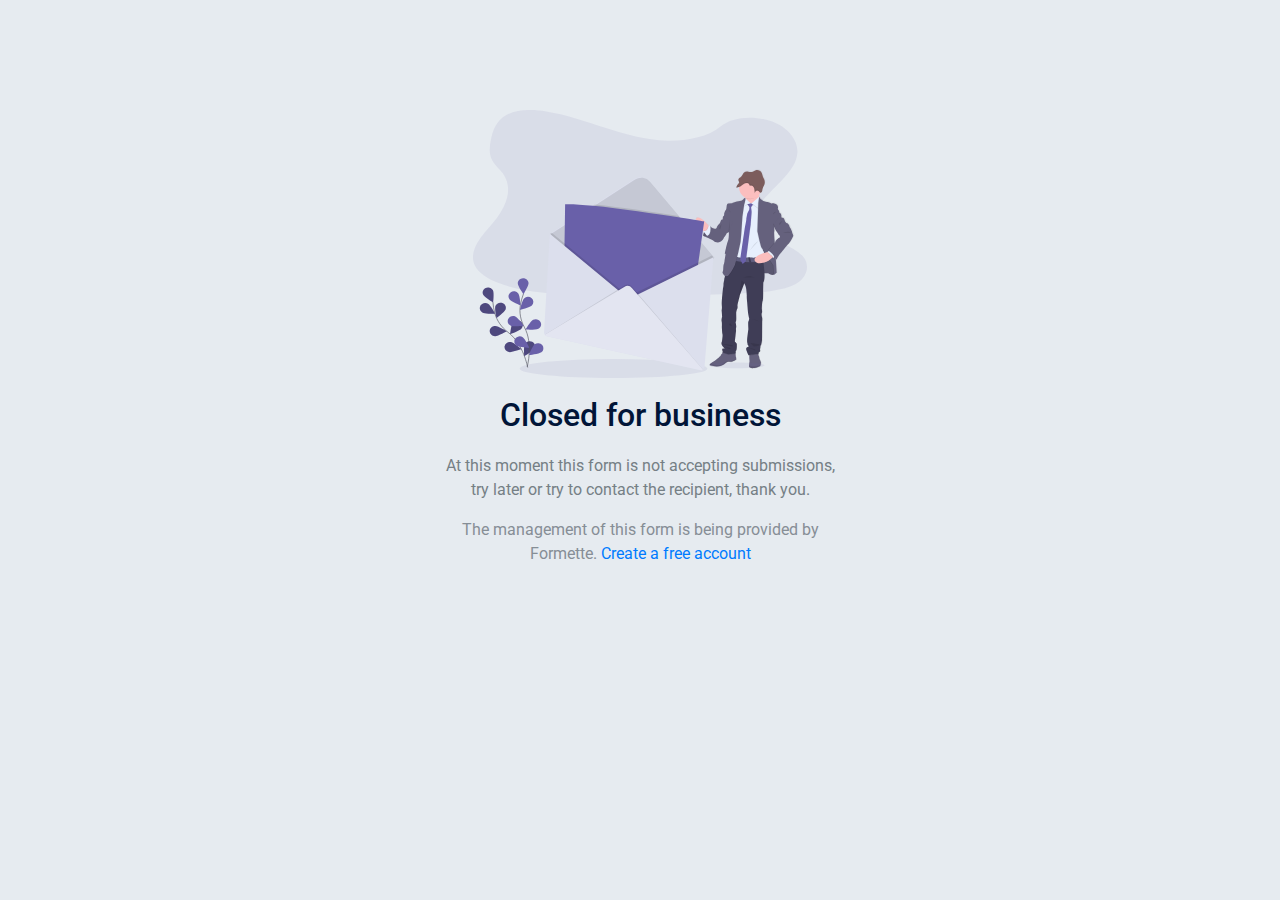
==== close.html @ e6238762 "first commit" ====
<!DOCTYPE html>
<html lang="en">

<head>
    <meta charset="UTF-8">
    <meta name="viewport" content="width=device-width, initial-scale=1, shrink-to-fit=no">
    <meta name="description" content="Bring your forms to life, without having a need for any coding or a backend. Formette can help give your site super powers." />
    <meta name="keywords" content="Forms, Web Forms, Developers, Website, Sites, Backend, Free Forms, Free, Forms as a Service, FaaS, Code, Coding, Product, Software, Languages, Integrations, Coding, Contact, Emails, Data, Easy, Everyone, Programmers, Content" />
    <meta name="author" content="Formette" />
    <!-- Schema.org markup for Google+ -->
    <meta itemprop="name" content="Formette - Website forms with super powers">
    <meta itemprop="description" content="Bring your forms to life, without having a need for any coding or a backend. Formette can help give your site super powers.">
    <meta itemprop="image" content="https://formette.com/">
    <!-- Twitter Card data -->
    <meta name="twitter:card" content="summary">
    <meta name="twitter:site" content="@formette_com">
    <meta name="twitter:title" content="Formette - Website forms with super powers">
    <meta name="twitter:description" content="Bring your forms to life, without having a need for any coding or a backend. Formette can help give your site super powers.">
    <meta name="twitter:creator" content="@formette_com">
    <meta name="twitter:image" content="https://formette.com/">
    <!-- Open Graph data -->
    <meta property="og:title" content="Formette - Website forms with super powers" />
    <meta property="og:type" content="article" />
    <meta property="og:url" content="https://formette.com/" />
    <meta property="og:image" content="https://formette.com/" />
    <meta property="og:description" content="Bring your forms to life, without having a need for any coding or a backend. Formette can help give your site super powers." />
    <meta name="author" content="Formette">
    <!-- TITLE -->
    <title>Formette - Closed for business</title>
    <!--FONTS-->
    <link href="https://fonts.googleapis.com/css?family=Source+Code+Pro:900" rel="stylesheet">
    <link href="https://fonts.googleapis.com/css?family=Roboto:300,400" rel="stylesheet">
    <!--BOOTSTRAP, AOS, MAIN CSS, FONT AWESOME-->
    <link rel="stylesheet" href="css/bootstrap.min.css">
    <link rel="stylesheet" href="css/illustrations.css">
    <!--FAVICON-->
    <link rel="icon" href="images/favicon.ico" type="image/gif" sizes="16x16">
    <script src="https://wchat.freshchat.com/js/widget.js"></script>
    <script src='https://www.google.com/recaptcha/api.js'></script>
</head>

<body>
    <div class="container">
        <div class="row">
            <div class="col">
                <div class="content">
                    <div class="illustration">
                        <img src="./images/illustrations/close.svg" alt="Thank You">
                        <h2 class="title">Closed for business</h2>
                        <p class="description">At this moment this form is not accepting submissions, try later or try
                            to contact the recipient, thank you.
                        </p>
                        <p class="text-muted">The management of this form is being provided by Formette.
                            <a href="https://formette.com/" target="_blank">Create
                                a free account</a></p>
                    </div>
                </div>
            </div>
        </div>
    </div>
    <script src='//cdn.freshmarketer.com/248894/869216.js'></script>
    <script type="text/javascript" src"//downloads.mailchimp.com/js/signup-forms/popup/embed.js" data-dojo-config="usePlainJson: true, isDebug: false"></script>
    <script type="text/javascript">require(["mojo/signup-forms/Loader"], function (L) { L.start({ "baseUrl": "mc.us17.list-manage.com", "uuid": "2d072c73ca27589ec203433f4", "lid": "dac4c03f8b" }) })</script>
    <script type="text/javascript">(function (w, d) { var loader = function () { var s = d.createElement("script"), tag = d.getElementsByTagName("script")[0]; s.src = "https://cdn.iubenda.com/iubenda.js"; tag.parentNode.insertBefore(s, tag); }; if (w.addEventListener) { w.addEventListener("load", loader, false); } else if (w.attachEvent) { w.attachEvent("onload", loader); } else { w.onload = loader; } })(window, document);</script>
    <script>
        window.fcWidget.init({
            token: "aee3b8f8-6746-4776-83f4-f1f3cd60f915",
            host: "https://wchat.freshchat.com"
        });
    </script>
    <script>
        (function (i, s, o, g, r, a, m) {
            i['GoogleAnalyticsObject'] = r; i[r] = i[r] || function () {
                (i[r].q = i[r].q || []).push(arguments)
            }, i[r].l = 1 * new Date(); a = s.createElement(o),
                m = s.getElementsByTagName(o)[0]; a.async = 1; a.src = g; m.parentNode.insertBefore(a, m)
        })(window, document, 'script', 'https://www.google-analytics.com/analytics.js', 'ga');
        ga('create', 'UA-29237910-6', 'auto');
        ga('require', 'GTM-PTTRNHX');
        ga('send', 'pageview');
    </script>
</body>

</html>
---- css/illustrations.css ----
body {
  background: #e6ebf0;
}

.content {
  margin-top: 110px;
}

.illustration {
  margin: auto;
  width: 410px;
  text-align: center;
}

.illustration img {
  width: 334px;
}

.illustration .title,
.illustration .description,
.illustration a {
  margin-top: 20px;
}

.illustration .title {
  color: #011538;
}

.illustration .description {
  color: #757f85;
}

@media (max-width: 576px) {
  .illustration {
    width: auto;
  }
}
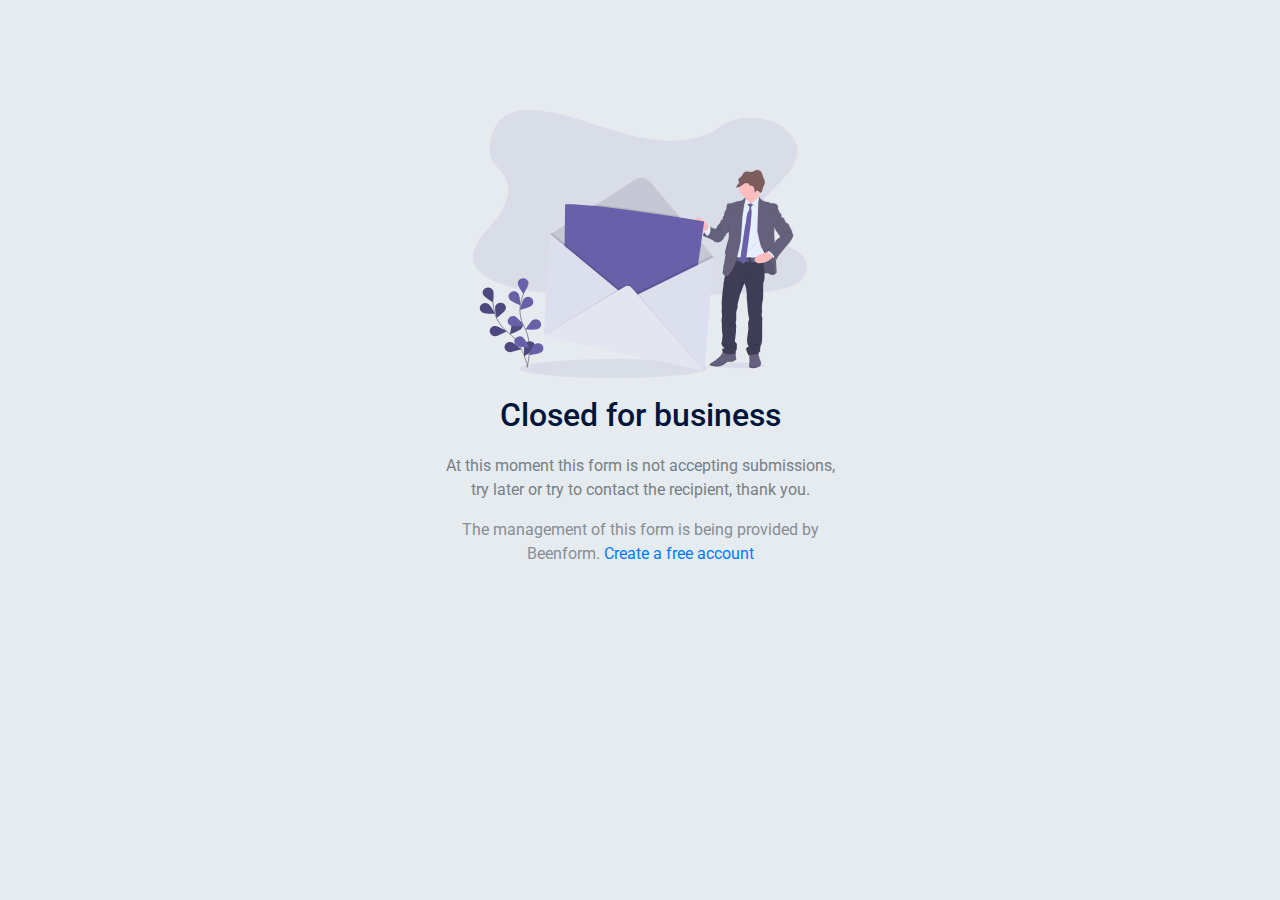
==== commit d3c5e848: "Some Update" ====
--- a/close.html
+++ b/close.html
@@ -4,29 +4,29 @@
 <head>
     <meta charset="UTF-8">
     <meta name="viewport" content="width=device-width, initial-scale=1, shrink-to-fit=no">
-    <meta name="description" content="Bring your forms to life, without having a need for any coding or a backend. Formette can help give your site super powers." />
+    <meta name="description" content="Bring your forms to life, without having a need for any coding or a backend. Beenform can help give your site super powers." />
     <meta name="keywords" content="Forms, Web Forms, Developers, Website, Sites, Backend, Free Forms, Free, Forms as a Service, FaaS, Code, Coding, Product, Software, Languages, Integrations, Coding, Contact, Emails, Data, Easy, Everyone, Programmers, Content" />
-    <meta name="author" content="Formette" />
+    <meta name="author" content="Beenform" />
     <!-- Schema.org markup for Google+ -->
-    <meta itemprop="name" content="Formette - Website forms with super powers">
-    <meta itemprop="description" content="Bring your forms to life, without having a need for any coding or a backend. Formette can help give your site super powers.">
-    <meta itemprop="image" content="https://formette.com/">
+    <meta itemprop="name" content="Beenform - Website forms with super powers">
+    <meta itemprop="description" content="Bring your forms to life, without having a need for any coding or a backend. Beenform can help give your site super powers.">
+    <meta itemprop="image" content="https://beenform.co/">
     <!-- Twitter Card data -->
     <meta name="twitter:card" content="summary">
-    <meta name="twitter:site" content="@formette_com">
-    <meta name="twitter:title" content="Formette - Website forms with super powers">
-    <meta name="twitter:description" content="Bring your forms to life, without having a need for any coding or a backend. Formette can help give your site super powers.">
-    <meta name="twitter:creator" content="@formette_com">
-    <meta name="twitter:image" content="https://formette.com/">
+    <meta name="twitter:site" content="@beenform_co">
+    <meta name="twitter:title" content="Beenform - Website forms with super powers">
+    <meta name="twitter:description" content="Bring your forms to life, without having a need for any coding or a backend. Beenform can help give your site super powers.">
+    <meta name="twitter:creator" content="@beenform_co">
+    <meta name="twitter:image" content="https://beenform.co/">
     <!-- Open Graph data -->
-    <meta property="og:title" content="Formette - Website forms with super powers" />
+    <meta property="og:title" content="Beenform - Website forms with super powers" />
     <meta property="og:type" content="article" />
-    <meta property="og:url" content="https://formette.com/" />
-    <meta property="og:image" content="https://formette.com/" />
-    <meta property="og:description" content="Bring your forms to life, without having a need for any coding or a backend. Formette can help give your site super powers." />
-    <meta name="author" content="Formette">
+    <meta property="og:url" content="https://Beenform.com/" />
+    <meta property="og:image" content="https://Beenform.com/" />
+    <meta property="og:description" content="Bring your forms to life, without having a need for any coding or a backend. Beenform can help give your site super powers." />
+    <meta name="author" content="Beenform">
     <!-- TITLE -->
-    <title>Formette - Closed for business</title>
+    <title>Beenform - Closed for business</title>
     <!--FONTS-->
     <link href="https://fonts.googleapis.com/css?family=Source+Code+Pro:900" rel="stylesheet">
     <link href="https://fonts.googleapis.com/css?family=Roboto:300,400" rel="stylesheet">
@@ -50,8 +50,8 @@
                         <p class="description">At this moment this form is not accepting submissions, try later or try
                             to contact the recipient, thank you.
                         </p>
-                        <p class="text-muted">The management of this form is being provided by Formette.
-                            <a href="https://formette.com/" target="_blank">Create
+                        <p class="text-muted">The management of this form is being provided by Beenform.
+                            <a href="https://beenform.com/" target="_blank">Create
                                 a free account</a></p>
                     </div>
                 </div>
